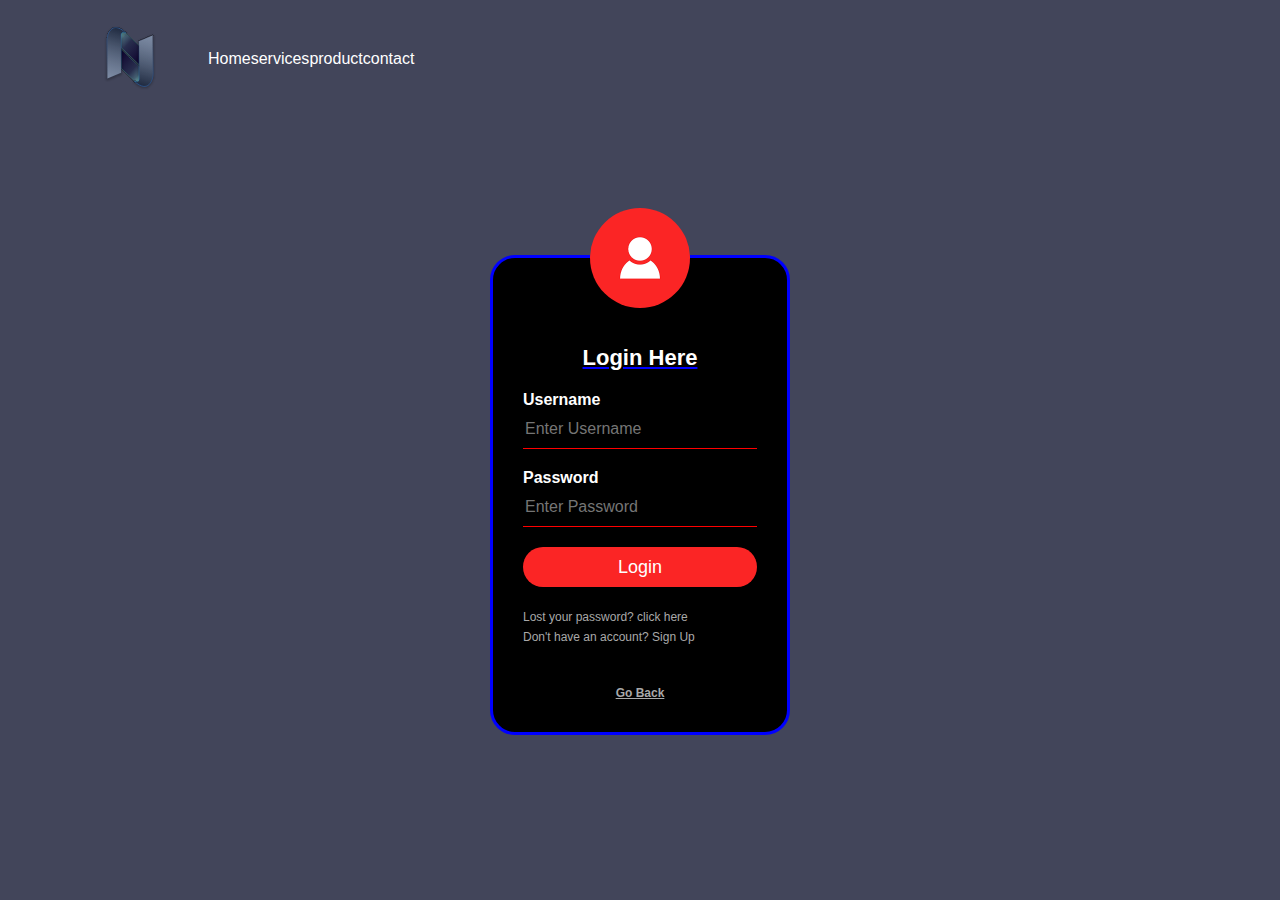
==== loginform.html @ 4672580d "made landing page sign up and login forms" ====
<html>
<head>
<title>Login</title>
    <link rel="stylesheet" type="text/css" href="styles/loginstyle.css">
    <link rel="icon" type="image/gif" href="/Netbit/images/N.svg">
<body>
    <div class="menu">
            <ul>
                <li  class="logo"><a href="index.html"><img src="images/N.svg"></a></li>
                <li class="active">Home</li>
                <li>services</li>
                <li>product</li>
                <li>contact</li>
            </ul>
    <div class="loginbox">
    <img src="images/defaultpic.png" class="avatar">
        <h1 style="text-decoration: underline; text-decoration-color: blue;">Login Here</h1>
        <form>
            <p>Username</p>
            <input type="text" name="" placeholder="Enter Username">
            <p>Password</p>
            <input type="password" name="" placeholder="Enter Password">
            <input type="submit" name="" value="Login">
            <a href="#">Lost your password? click here</a><br>
            <a href="signupform.html">Don't have an account? Sign Up</a>
            <br>
            <br>
            <br>
            <a style="text-align: center; text-decoration: underline;" href="index.html"><P>Go Back</p></a>
        </form>
        
    </div>

</body>
</head>
</html>
---- styles/loginstyle.css ----
body{
    margin: 0;
    padding: 0;
    background: #42455a;
    color: #fff;
    background-image: url("/Netbit/images/N.svg");
    background-position: center;
    font-family: sans-serif;
}

.menu ul{
    display: inline-flex;
    margin:50px;
}
.menu ul li{
    list-style: none;
    margin:0 0px;
    color: white;
    cursor: pointer;

}
.logo img{
    width: 80px;
    margin-top: -35px;
    margin-right: 38px;
}

.loginbox{
    width: 300px;
    height: 480px;
    border-radius:25px;
    border: 3px solid blue;
    background: #000;
    top: 55%;
    left: 50%;
    position: absolute;
    transform: translate(-50%,-50%);
    box-sizing: border-box;
    padding: 87px 30px;
}

.avatar{
    width: 100px;
    height: 100px;
    border-radius: 50%;
    position: absolute;
    top: -50px;
    left: calc(50% - 50px);
}

h1{
    margin: 0;
    padding: 0 0 20px;
    text-align: center;
    font-size: 22px;
}

.loginbox p{
    margin: 0;
    padding: 0;
    font-weight: bold;
}

.loginbox input{
    width: 100%;
    margin-bottom: 20px;
}

.loginbox input[type="text"], input[type="password"]
{
    border: none;
    border-bottom: 1px solid red;
    background: transparent;
    outline: none;
    height: 40px;
    color: #fff;
    font-size: 16px;
}
.loginbox input[type="submit"]
{
    border: none;
    outline: none;
    height: 40px;
    background: #fb2525;
    color: #fff;
    font-size: 18px;
    border-radius: 20px;
}
.loginbox input[type="submit"]:hover
{
    cursor: pointer;
    background: #ffc107;
    color: #000;
}
.loginbox a{
    text-decoration: none;
    font-size: 12px;
    line-height: 20px;
    color: darkgrey;
}

.loginbox a:hover
{
    color: #ffc107;
}
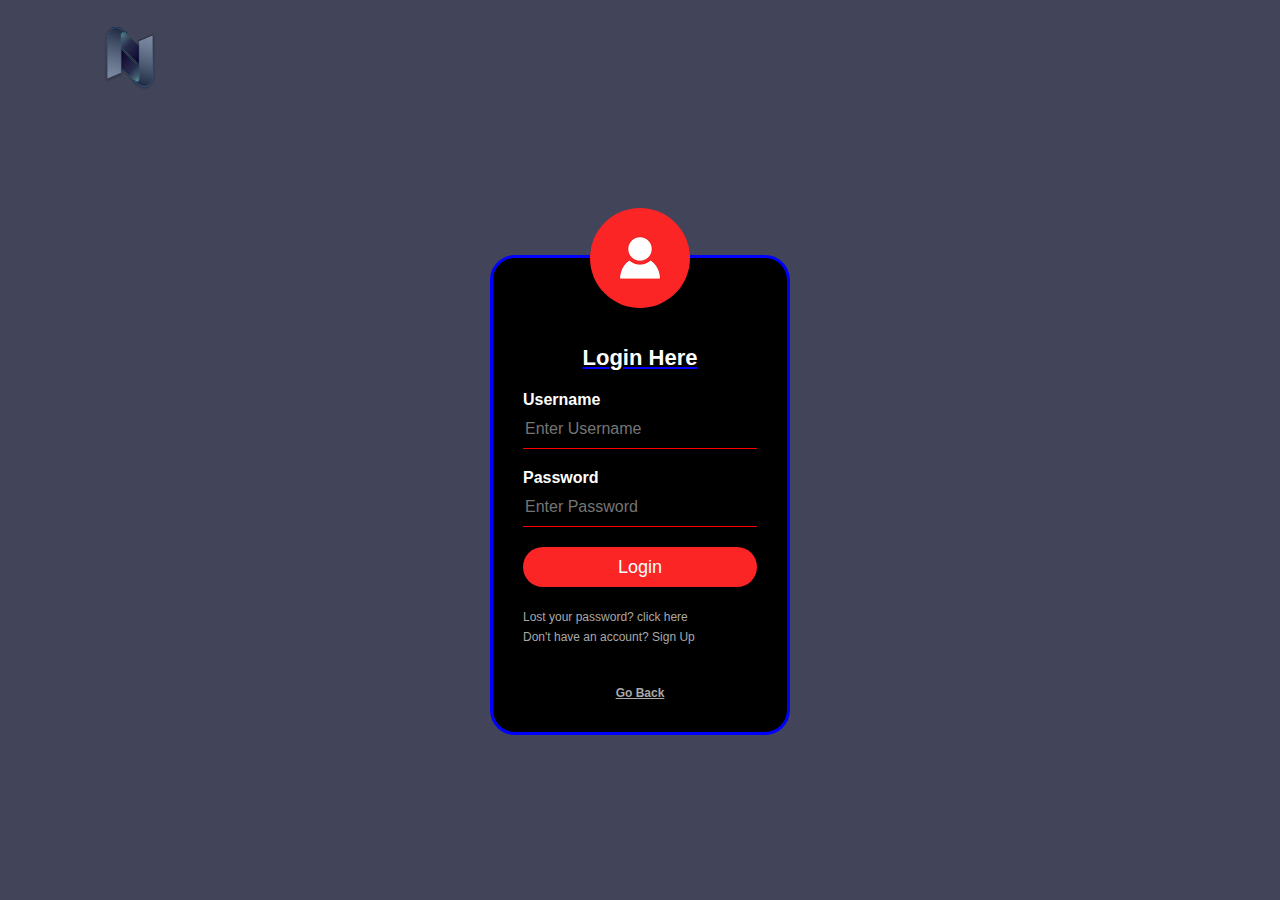
==== commit 772383a6: "edited signup and login forms" ====
--- a/loginform.html
+++ b/loginform.html
@@ -7,10 +7,6 @@
     <div class="menu">
             <ul>
                 <li  class="logo"><a href="index.html"><img src="images/N.svg"></a></li>
-                <li class="active">Home</li>
-                <li>services</li>
-                <li>product</li>
-                <li>contact</li>
             </ul>
     <div class="loginbox">
     <img src="images/defaultpic.png" class="avatar">
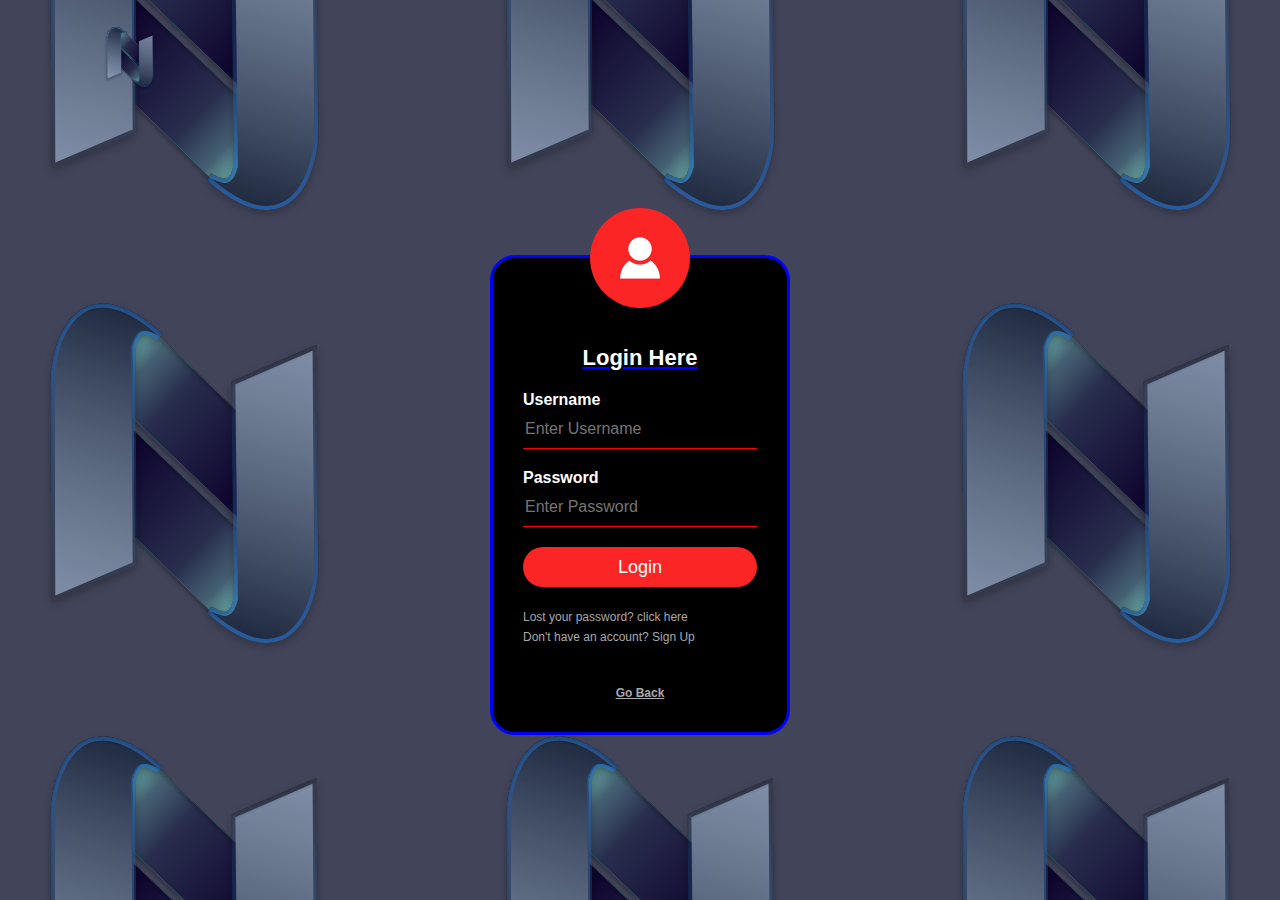
==== commit ceb56c25: "edited favicon and logo links link" ====
--- a/loginform.html
+++ b/loginform.html
@@ -2,11 +2,11 @@
 <head>
 <title>Login</title>
     <link rel="stylesheet" type="text/css" href="styles/loginstyle.css">
-    <link rel="icon" type="image/gif" href="/Netbit/images/N.svg">
+    <link rel="icon" type="image/gif" href="/images/N.svg">
 <body>
     <div class="menu">
             <ul>
-                <li  class="logo"><a href="index.html"><img src="images/N.svg"></a></li>
+                <li  class="logo"><a href="index.html"><img src="/images/N.svg"></a></li>
             </ul>
     <div class="loginbox">
     <img src="images/defaultpic.png" class="avatar">
@@ -17,8 +17,8 @@
             <p>Password</p>
             <input type="password" name="" placeholder="Enter Password">
             <input type="submit" name="" value="Login">
-            <a href="#">Lost your password? click here</a><br>
-            <a href="signupform.html">Don't have an account? Sign Up</a>
+            <a href="https://sketchywebsite.net/">Lost your password? click here</a><br>
+            <a href="Signupform.html">Don't have an account? Sign Up</a>
             <br>
             <br>
             <br>
--- a/styles/loginstyle.css
+++ b/styles/loginstyle.css
@@ -3,7 +3,7 @@
     padding: 0;
     background: #42455a;
     color: #fff;
-    background-image: url("/Netbit/images/N.svg");
+    background-image: url("/images/N.svg");
     background-position: center;
     font-family: sans-serif;
 }
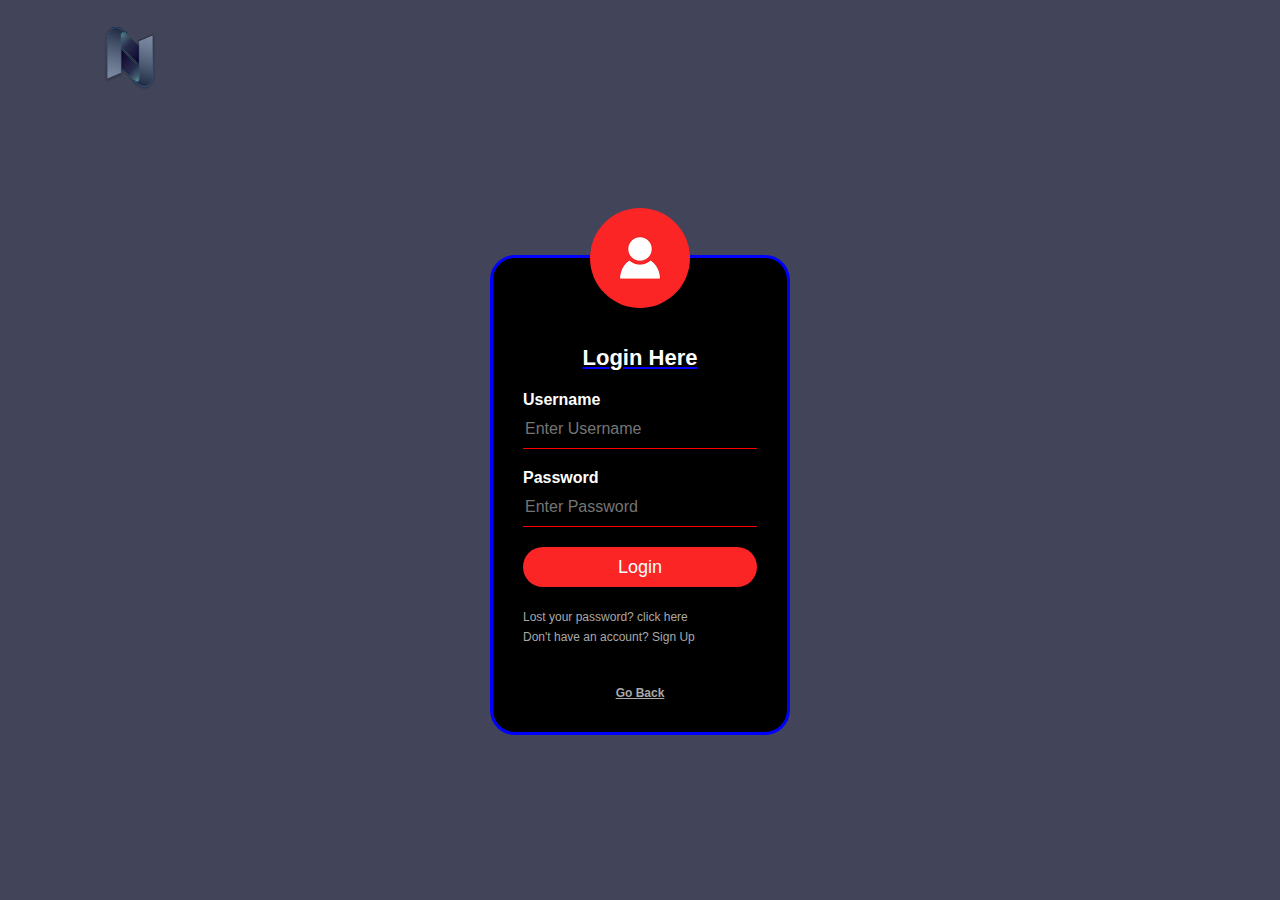
==== commit d84afcc9: "edited favicon and logo links and index page" ====
--- a/loginform.html
+++ b/loginform.html
@@ -2,11 +2,11 @@
 <head>
 <title>Login</title>
     <link rel="stylesheet" type="text/css" href="styles/loginstyle.css">
-    <link rel="icon" type="image/gif" href="/images/N.svg">
+    <link rel="icon" type="image/gif" href="images/N.svg">
 <body>
     <div class="menu">
             <ul>
-                <li  class="logo"><a href="index.html"><img src="/images/N.svg"></a></li>
+                <li  class="logo"><a href="index.html"><img src="images/N.svg"></a></li>
             </ul>
     <div class="loginbox">
     <img src="images/defaultpic.png" class="avatar">
--- a/styles/loginstyle.css
+++ b/styles/loginstyle.css
@@ -3,7 +3,7 @@
     padding: 0;
     background: #42455a;
     color: #fff;
-    background-image: url("/images/N.svg");
+    background-image: url("images/N.svg");
     background-position: center;
     font-family: sans-serif;
 }
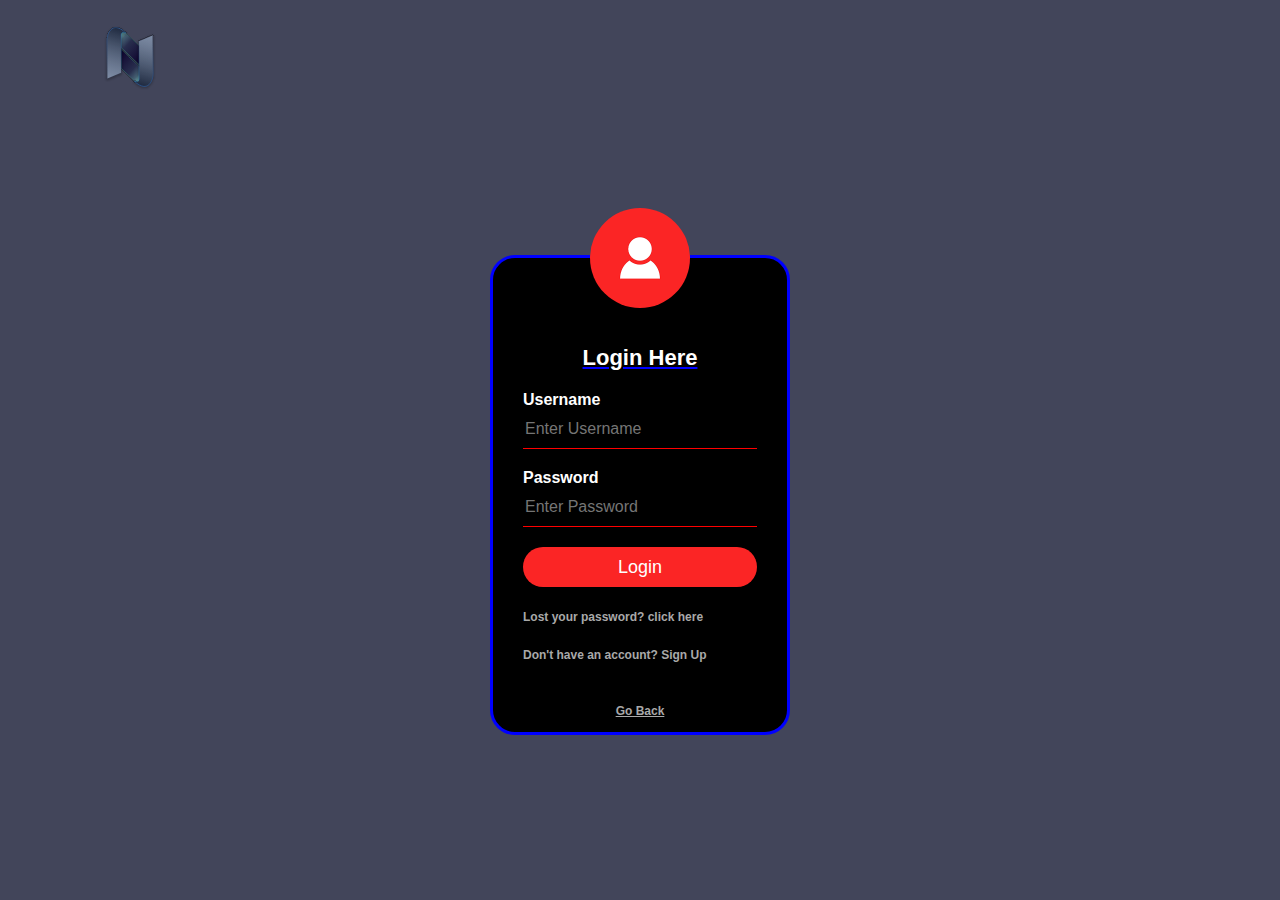
==== commit 6274870b: "corrected page linkng" ====
--- a/loginform.html
+++ b/loginform.html
@@ -1,12 +1,21 @@
 <html>
 <head>
 <title>Login</title>
+    <meta name="viewport" content="width=device-width, initial-scale=1">
     <link rel="stylesheet" type="text/css" href="styles/loginstyle.css">
+     <style>
+        .hover-black:hover {
+        transition: ease .5s;
+        transform: matrix(1.1,0,0,1.1,0,0);
+        }
+        /* Remove margins from "page content" on small screens */
+        @media only screen and (max-width: 600px) {#main {margin-left: 0}}
+    </style>
     <link rel="icon" type="image/gif" href="images/N.svg">
 <body>
     <div class="menu">
             <ul>
-                <li  class="logo"><a href="index.html"><img src="images/N.svg"></a></li>
+                <li  class="logo hover-black"><a href="index.html"><img src="images/N.svg"></a></li>
             </ul>
     <div class="loginbox">
     <img src="images/defaultpic.png" class="avatar">
@@ -16,13 +25,13 @@
             <input type="text" name="" placeholder="Enter Username">
             <p>Password</p>
             <input type="password" name="" placeholder="Enter Password">
-            <input type="submit" name="" value="Login">
-            <a href="https://sketchywebsite.net/">Lost your password? click here</a><br>
-            <a href="Signupform.html">Don't have an account? Sign Up</a>
+            <input class="hover-black" type="submit" name="" value="Login">
+            <a target="_blank" href="https://sketchywebsite.net/"><p class="hover-black">Lost your password? click here</p></a>
+            <br>
+            <a href="Signupform.html"><p class="hover-black">Don't have an account? Sign Up</p></a>
             <br>
             <br>
-            <br>
-            <a style="text-align: center; text-decoration: underline;" href="index.html"><P>Go Back</p></a>
+            <a style="text-align: center; text-decoration: underline;" href="index.html"><P class="hover-black">Go Back</p></a>
         </form>
         
     </div>
--- a/styles/loginstyle.css
+++ b/styles/loginstyle.css
@@ -7,6 +7,7 @@
     background-position: center;
     font-family: sans-serif;
 }
+
 
 .menu ul{
     display: inline-flex;
